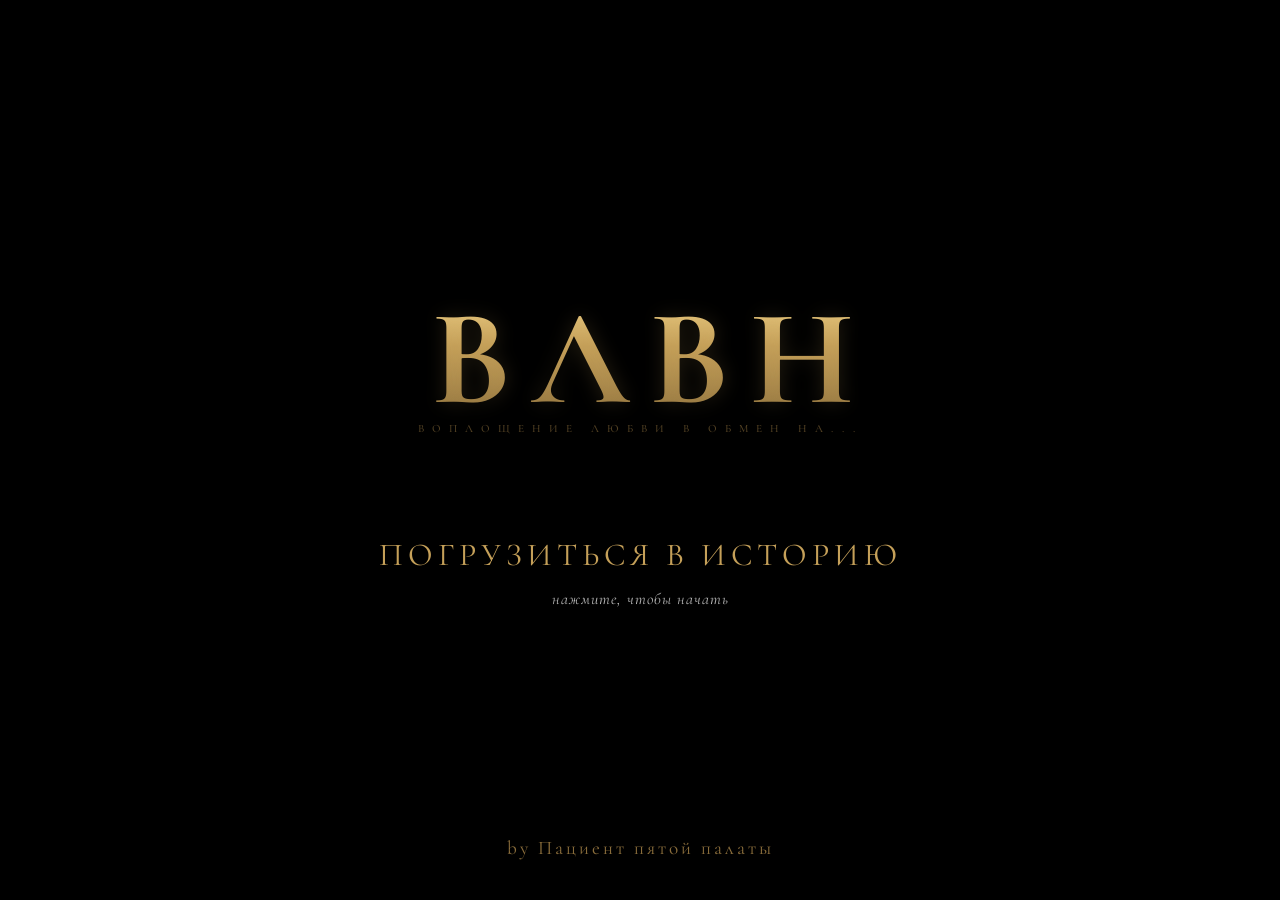
==== index.html @ e7355555 "Update and rename index.html.html to index.html" ====
<!DOCTYPE html>
<html lang="ru">
<head>
    <meta charset="UTF-8">
    <meta name="viewport" content="width=device-width, initial-scale=1.0">
    <title>ВЛВН — Пациент пятой палаты</title>
    <link href="https://fonts.googleapis.com/css2?family=Cormorant+Garamond:ital,wght@0,400;0,600;0,700;1,400;1,600&family=Great+Vibes&display=swap" rel="stylesheet">
    <link rel="stylesheet" href="menu.css">
</head>
<body>

    <div id="screen-intro" class="screen active">
        <div class="intro-titles">
            <h1>ВЛВН</h1>
            <div class="intro-sub">Воплощение любви в обмен на...</div>
        </div>
        
        <div class="intro-action">
            <div class="click-dive" id="btn-dive">Погрузиться в историю</div>
            <div class="hint">нажмите, чтобы начать</div>
        </div>

        <div class="intro-author">by Пациент пятой палаты</div>
    </div>

    <div id="screen-loading" class="screen"></div>

    <div id="screen-menu" class="screen">
        <h2>Выберите книгу</h2>
        <ul class="book-list">
            <li class="book-item" id="book-1">
                <span class="book-title">Книга первая. Дневник Джессики</span>
                <div class="book-details">
                    <p><strong>Жанр:</strong> гибрид, квантовый психологический триллер в форме современного эпистолярного романа с элементами мета-детектива, New Adult.</p>
                    <p><strong>Поджанр:</strong> философская драма, психологический хоррор с элементами Dark Romance и Dark Academia, подростковый нуар.</p>
                </div>
            </li>
            <li class="book-item"><span class="book-title">Книга вторая. Дневник Стефана Стивенсона</span></li>
            <li class="book-item"><span class="book-title">Книга третья. Дневник Пациента пятой палаты</span></li>
        </ul>
    </div>

    <script src="menu.js"></script>
</body>
</html>
---- menu.css ----
:root {
    --bg-color: #0d0d0d;
    --gold: #c5a059;
    --gold-dim: #8a6d3b;
    --text-color: #e0e0e0;
}

* {
    margin: 0;
    padding: 0;
    box-sizing: border-box;
}

body {
    background-color: #000;
    color: var(--text-color);
    font-family: 'Cormorant Garamond', serif;
    overflow: hidden; 
    user-select: none;
    opacity: 0;
    animation: fadeInSite 2.5s ease-in-out forwards;
    transition: background 2s ease;
}

@keyframes fadeInSite {
    to { opacity: 1; }
}

/* === УПРАВЛЕНИЕ ЭКРАНАМИ === */
.screen {
    display: none;
    min-height: 100vh;
    width: 100%;
    opacity: 0;
    transition: opacity 1.5s ease-in-out;
    flex-direction: column;
    align-items: center;
    justify-content: center;
    position: absolute;
    top: 0; left: 0;
}

.screen.active {
    display: flex;
    opacity: 1;
    z-index: 10;
}

/* === ЭКРАН 1: ИНТРО === */
#screen-intro {
    justify-content: center;
}

.intro-titles {
    text-align: center;
    margin-bottom: 12vh;
}

#screen-intro h1 {
    font-size: 8.5rem;
    font-weight: 700; 
    letter-spacing: 20px;
    margin-bottom: -15px; 
    
    background: linear-gradient(to bottom, #f5d78d 0%, #c5a059 40%, #8a6d3b 100%);
    -webkit-background-clip: text;
    -webkit-text-fill-color: transparent;
    
    filter: drop-shadow(0px 10px 20px rgba(0,0,0,0.9));
}

.intro-sub { 
    font-family: 'Great Vibes', cursive; 
    font-size: 3.5rem; 
    color: #e3cca1;
    opacity: 0.9;
}

.intro-action {
    text-align: center;
}

.click-dive {
    font-size: 2rem; 
    color: var(--gold); 
    cursor: pointer;
    text-transform: uppercase; 
    letter-spacing: 5px;
    transition: text-shadow 0.3s, transform 0.3s;
    animation: pulseDive 3s infinite ease-in-out;
}

.click-dive:hover { 
    text-shadow: 0 0 25px rgba(197, 160, 89, 1); 
    transform: scale(1.05); 
    animation-play-state: paused;
}

@keyframes pulseDive {
    0%, 100% { opacity: 0.8; text-shadow: 0 0 5px rgba(197, 160, 89, 0.4); }
    50% { opacity: 1; text-shadow: 0 0 18px rgba(197, 160, 89, 0.9); }
}

.hint { 
    font-size: 1rem; 
    margin-top: 15px; 
    font-style: italic; 
    color: rgba(255, 255, 255, 0.7);
    letter-spacing: 1px;
    animation: pulseHint 2s infinite ease-in-out;
}

@keyframes pulseHint {
    0% { opacity: 0.2; }
    50% { opacity: 0.9; text-shadow: 0 0 10px rgba(255, 255, 255, 0.6); }
    100% { opacity: 0.2; }
}

/* === ЭФФЕКТ ПРОЛЕТА СКВОЗЬ ЭКРАН === */
.diving-through {
    animation: diveThrough 1.5s cubic-bezier(0.5, 0, 0.1, 1) forwards;
    pointer-events: none;
}

@keyframes diveThrough {
    0% { transform: scale(1); opacity: 1; filter: blur(0); }
    40% { opacity: 1; }
    100% { transform: scale(15); opacity: 0; filter: blur(8px); }
}

.intro-author { 
    position: absolute;
    bottom: 40px;
    font-size: 1.2rem; 
    color: var(--gold-dim); 
    letter-spacing: 3px;
}

/* === ЭКРАН 2: ЗАГРУЗКА (Эффект полета сквозь имена) === */
#screen-loading { 
    background-color: black; 
    overflow: hidden; 
    perspective: 1000px;
    perspective-origin: center center;
}

.floating-name {
    position: absolute; 
    color: rgba(197, 160, 89, 0.8);
    font-size: 2rem; 
    font-style: italic; 
    font-weight: 700;
    opacity: 0;
    text-transform: uppercase;
    white-space: nowrap;
    animation-name: flyThrough;
    animation-timing-function: cubic-bezier(0.4, 0.0, 0.2, 1);
    animation-fill-mode: forwards;
}

@keyframes flyThrough {
    0% { transform: translate3d(0, 0, -1500px) scale(0.5); opacity: 0; }
    20% { opacity: 1; }
    70% { opacity: 1; }
    100% { transform: translate3d(0, 0, 800px) scale(4); opacity: 0; }
}

/* === ЭКРАН 3: МЕНЮ === */
#screen-menu h2 {
    font-size: 3rem;
    color: var(--gold);
    margin-bottom: 40px;
    border-bottom: 1px solid var(--gold-dim);
    padding-bottom: 10px;
}

.book-list {
    list-style: none;
    text-align: center;
    width: 100%;
    max-width: 800px;
}

.book-item {
    margin: 20px 0;
    cursor: pointer;
    display: flex;
    flex-direction: column;
    align-items: center;
}

.book-title {
    font-size: 1.8rem;
    transition: color 0.4s, transform 0.4s;
    display: inline-block;
}

.book-item:hover .book-title {
    color: var(--gold);
    transform: translateX(10px);
}

.book-details {
    max-height: 0;
    opacity: 0;
    overflow: hidden;
    transition: max-height 0.6s ease, opacity 0.6s ease, margin-top 0.6s ease;
    width: 90%;
    text-align: center;
}

.book-item:hover .book-details {
    max-height: 200px;
    opacity: 1;
    margin-top: 15px;
}

.book-details p {
    font-size: 1.1rem;
    color: #a0a0a0;
    line-height: 1.5;
    margin-bottom: 8px;
    font-style: italic;
}

.book-details strong {
    color: var(--gold-dim);
    font-weight: 600;
    font-style: normal;
    letter-spacing: 1px;
    text-transform: uppercase;
    font-size: 0.9rem;
}

/* === ТИТУЛЬНЫЙ БРЕНДИНГ ВЛВН В МЕНЮ === */

.intro-titles {
    text-align: center;
    margin-bottom: 100px;
}

/* Сама аббревиатура ВЛВН */
.intro-titles h1 {
    font-family: 'Cormorant Garamond', serif;
    font-size: 6rem; /* Делаем её действительно огромной */
    font-weight: 400;
    color: var(--gold);
    letter-spacing: 25px; /* Очень широкий разнос букв для эффекта элитарности */
    margin-right: -25px; /* Компенсируем отступ последней буквы для идеального центра */
    margin-bottom: 0;
    line-height: 1;
    text-shadow: 0 0 20px rgba(197, 160, 89, 0.2); /* Легкое золотое свечение */
}

/* Расшифровка (Воплощение любви в обмен на...) */
.intro-sub {
    font-family: 'Cormorant Garamond', serif;
    font-size: 0.7rem; /* Делаем её крошечной по сравнению с ВЛВН */
    text-transform: uppercase;
    color: var(--gold-dim);
    letter-spacing: 8px; /* Растягиваем строку, чтобы она гармонировала с шириной ВЛВН */
    opacity: 0.6;
    margin-top: 10px;
    font-weight: 500;
}

#screen-intro {
    /* Добавляем путь к фото и накладываем градиентное затемнение */
    background: linear-gradient(rgba(0, 0, 0, 0.6), rgba(0, 0, 0, 0.7)), 
                url('cover-0.png'); /* Проверь расширение файла (png или jpg) */
    
    background-size: cover;         /* Растягиваем на весь экран */
    background-position: center;    /* Центрируем изображение */
    background-repeat: no-repeat;
    background-attachment: fixed;   /* Делает фон неподвижным, добавляя "веса" */
    
    display: flex;
    flex-direction: column;
    align-items: center;
    justify-content: center;
}
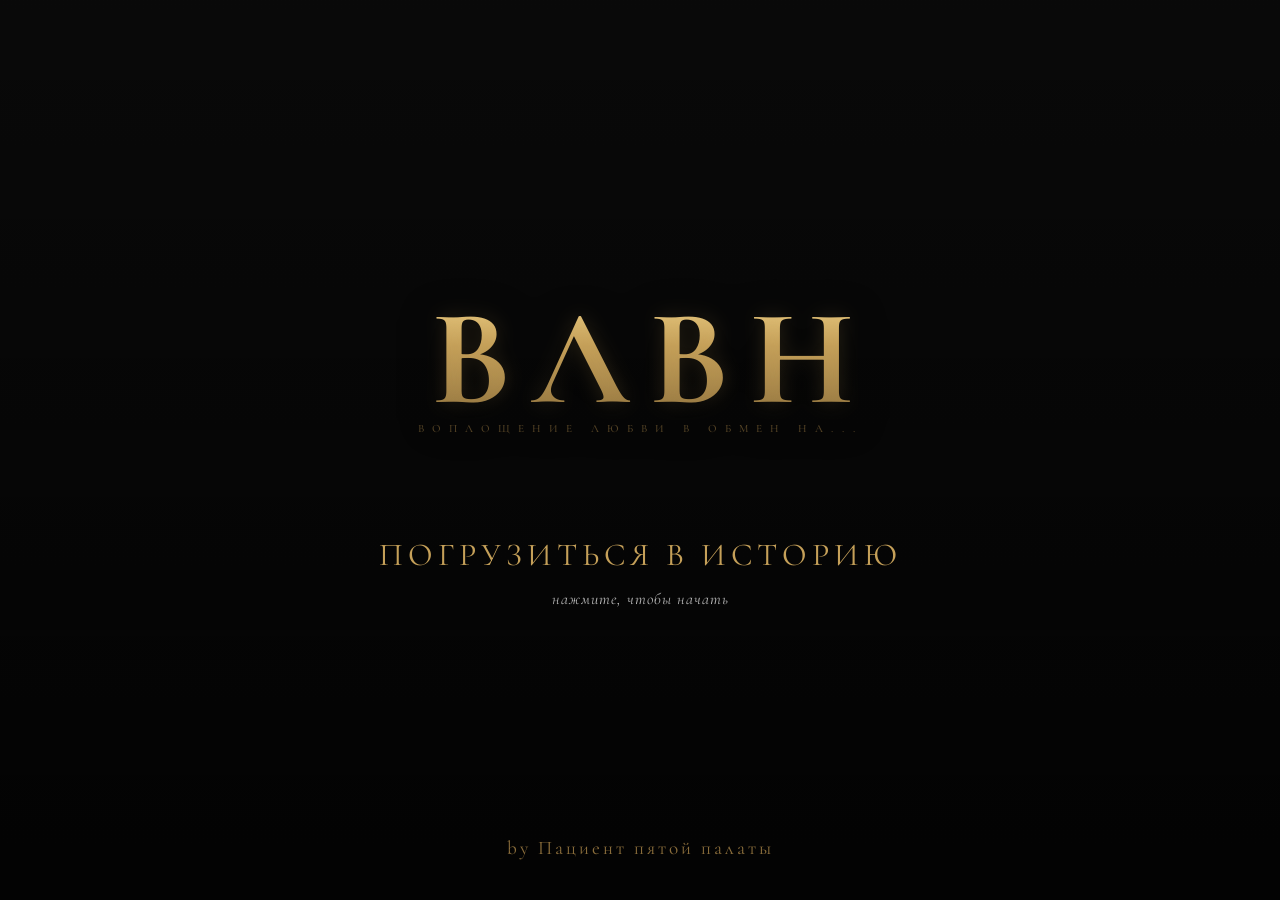
==== commit 746aad41: "Add files via upload" ====
--- a/index.html
+++ b/index.html
@@ -1,6 +1,15 @@
 <!DOCTYPE html>
 <html lang="ru">
 <head>
+<!-- Google tag (gtag.js) -->
+<script async src="https://www.googletagmanager.com/gtag/js?id=G-QPC8KW5WGG"></script>
+<script>
+  window.dataLayer = window.dataLayer || [];
+  function gtag(){dataLayer.push(arguments);}
+  gtag('js', new Date());
+
+  gtag('config', 'G-QPC8KW5WGG');
+</script>
     <meta charset="UTF-8">
     <meta name="viewport" content="width=device-width, initial-scale=1.0">
     <title>ВЛВН — Пациент пятой палаты</title>
@@ -42,4 +51,4 @@
 
     <script src="menu.js"></script>
 </body>
-</html>
+</html>
--- a/menu.css
+++ b/menu.css
@@ -26,6 +26,7 @@
     to { opacity: 1; }
 }
 
+
 /* === УПРАВЛЕНИЕ ЭКРАНАМИ === */
 .screen {
     display: none;
@@ -48,7 +49,22 @@
 
 /* === ЭКРАН 1: ИНТРО === */
 #screen-intro {
+    /* 1. Настройка отображения самого экрана (из нижнего блока) */
+    display: flex;
+    flex-direction: column;
+    align-items: center;
     justify-content: center;
+    
+    /* 2. Твоя строка с градиентом и фото */
+    background: linear-gradient(to bottom, rgba(0,0,0,0.3), rgba(0,0,0,0.8)), url('cover-0.webp');
+    
+    /* 3. Магия центрирования и размера */
+    background-size: auto 100vh;    /* Высота — 85% экрана, ширина подстроится сама */
+    background-position: center;   /* Ровно по центру */
+    background-repeat: no-repeat;  /* Запрещаем картинке дублироваться */
+    
+    /* 4. Цвет фона по бокам */
+    background-color: #0d0d0d;
 }
 
 .intro-titles {
@@ -263,19 +279,3 @@
     margin-top: 10px;
     font-weight: 500;
 }
-
-#screen-intro {
-    /* Добавляем путь к фото и накладываем градиентное затемнение */
-    background: linear-gradient(rgba(0, 0, 0, 0.6), rgba(0, 0, 0, 0.7)), 
-                url('cover-0.png'); /* Проверь расширение файла (png или jpg) */
-    
-    background-size: cover;         /* Растягиваем на весь экран */
-    background-position: center;    /* Центрируем изображение */
-    background-repeat: no-repeat;
-    background-attachment: fixed;   /* Делает фон неподвижным, добавляя "веса" */
-    
-    display: flex;
-    flex-direction: column;
-    align-items: center;
-    justify-content: center;
-}
